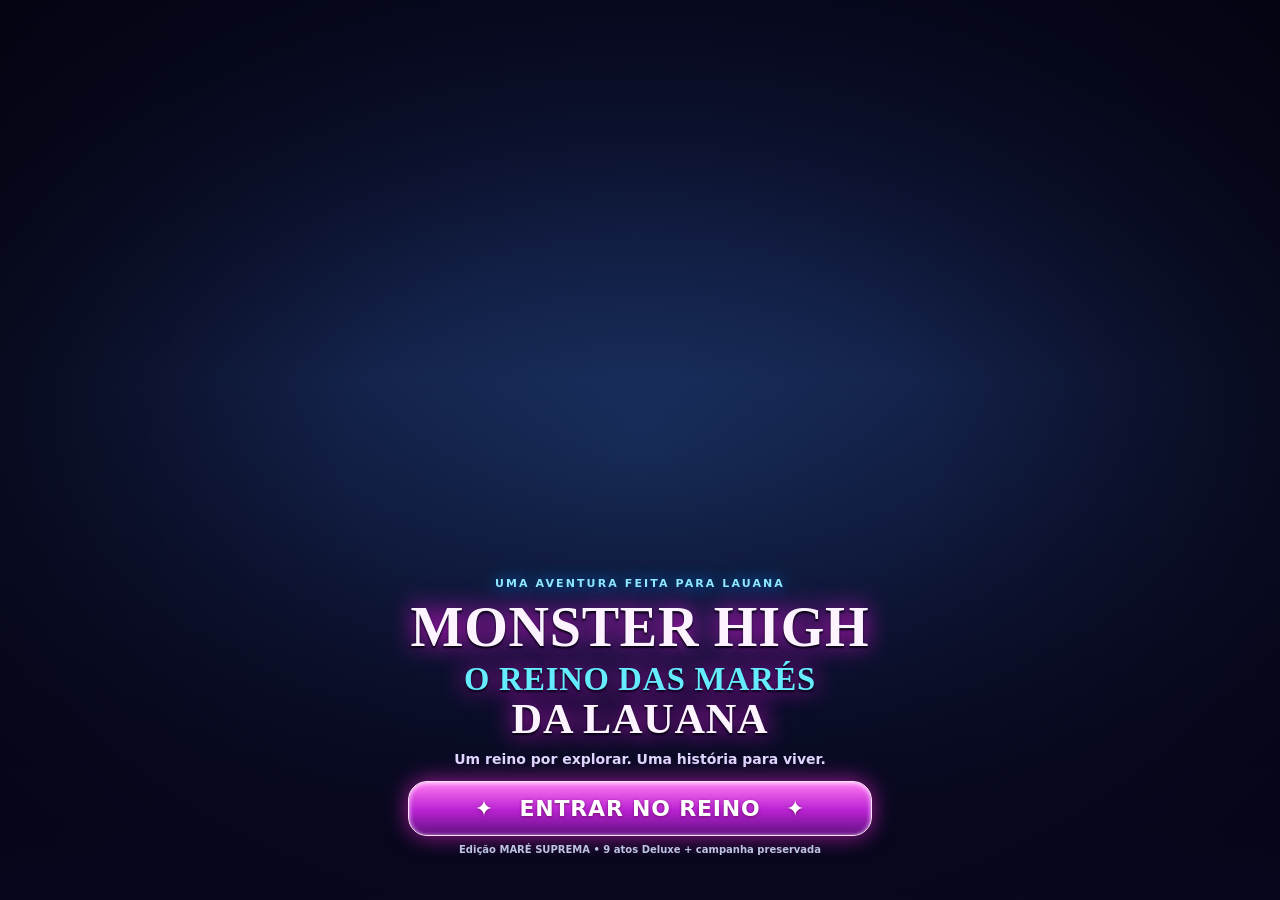
==== index.html @ b72627ac "Add files via upload" ====
<!DOCTYPE html><html lang="pt-BR"><head><meta charset="utf-8"><meta name="viewport" content="width=device-width,initial-scale=1,maximum-scale=1,viewport-fit=cover,user-scalable=no"><meta name="theme-color" content="#08091f"><meta name="apple-mobile-web-app-capable" content="yes"><title>O Reino das Marés da Lauana — Edição MARÉ SUPREMA</title><link rel="manifest" href="manifest.webmanifest"><link rel="stylesheet" href="style.css"></head><body>
<div id="app">
 <main id="opening" class="screen active">
   <div class="introArt"></div><div class="introShade"></div><div class="introContent"><div class="eyebrow">UMA AVENTURA FEITA PARA LAUANA</div><h1 class="logo"><span>MONSTER HIGH</span><strong>O REINO DAS MARÉS</strong><em>DA LAUANA</em></h1><p>Um reino por explorar. Uma história para viver.</p><button id="enterBtn" class="pinkBtn big">✦ &nbsp; ENTRAR NO REINO &nbsp; ✦</button><small>Edição MARÉ SUPREMA • 9 atos Deluxe + campanha preservada</small></div>
 </main>
 <main id="profile" class="screen"><div class="backdrop castle"></div><button class="navBack" data-screen="opening">← VOLTAR</button><div class="profileCard pane"><div class="profilePortrait"><img src="assets/portrait-lauana.webp" alt="Lauana"/></div><div class="profileBody"><div class="eyebrow">SEU PERFIL DE AVENTURA</div><h2>Bem-vinda ao reino</h2><p>Entre como convidada e preserve seu progresso neste aparelho. Contas online ainda não estão configuradas.</p><label for="playerName">NOME DA JOGADORA</label><input id="playerName" maxlength="24" value="Lauana" autocomplete="nickname"/><button id="guestBtn" class="pinkBtn">CONTINUAR A AVENTURA →</button><p class="smallnote">Seu jogo antigo permanece acessível em “Campanha completa”.</p></div></div></main>
 <main id="home" class="screen"><div class="backdrop castle"></div><div class="homeTop"><div class="playerMini"><img src="assets/portrait-lauana.webp" alt=""/><div><b id="greet">LAUANA</b><small id="achieved">GUARDIÃ DAS MARÉS</small></div></div><div class="topTitle">O REINO <span>DAS MARÉS</span></div><div class="topMoney"><span id="pearlBalance">◈ 0</span><button class="squareIcon" id="settingsQuick" aria-label="Opções">⚙</button></div></div><div class="homeBody"><nav class="navRail pane"><div class="railTitle">ESCOLHA SUA AVENTURA</div><button class="navItem on" data-target="mission">✦ <span>AVENTURA RENASCIDA</span></button><button class="navItem" data-target="continue">▶ <span>CONTINUAR</span></button><button class="navItem" data-target="beach">☀ <span>NOVA FASE: PRAIA</span></button><button class="navItem" data-target="heroes">♛ <span>PERSONAGENS</span></button><button class="navItem" data-target="outfits">◇ <span>ROUPAS E CAUDAS</span></button><button class="navItem" data-target="worlds">◈ <span>PORTAIS</span></button><button class="navItem" data-target="grove">✦ <span>JARDIM DAS CONSTELAÇÕES</span></button><button class="navItem" data-target="temple">🔱 <span>TEMPLO DAS CORRENTES</span></button><button class="navItem newArena" data-target="arena">✹ <span>ARENA DAS MARÉS • NOVO</span></button><button class="navItem" data-target="prism">💠 <span>GALERIA DOS PRISMAS</span></button><button class="navItem" data-target="leviathan">🐉 <span>CHEFE: LEVIATÃ</span></button><button class="navItem" data-target="rescue">⚡ <span>RESGATE FINAL: JONATHAS</span></button><button class="navItem" data-target="classic">☷ <span>CAMPANHA COMPLETA</span></button><button class="navItem" data-target="options">⚙ <span>CONFIGURAÇÕES</span></button></nav><div class="homeCarousel pane"><div class="headRow"><div><span class="eyebrow">PORTAL EM DESTAQUE</span><h2 id="slideTitle">Great Scarrier Reef</h2></div><div class="slideControls"><button id="slidePrev" aria-label="Anterior">❮</button><span id="slideCount">01 / 08</span><button id="slideNext" aria-label="Próximo">❯</button></div></div><div id="slideVisual" class="slideVisual"><div class="slideGradient"></div><div class="slideCaption"><b id="slideSubtitle">Mares encantados</b><p id="slideDetails">Uma aventura subaquática de verdade</p><div class="slideActions"><button id="slideAction" class="pinkBtn">▶ INICIAR AVENTURA</button><button id="seeWorld" class="glassBtn">CAMPANHA CLÁSSICA</button></div></div></div><div id="worldThumbs" class="worldThumbs"></div></div></div><div class="homeBottom"><span>✦ ECLIPSE • 9 ATOS • NOVOS PRISMAS E MOVIMENTOS</span><span id="saveStatus">PROGRESSO SALVO NESTE APARELHO</span></div></main>
 <main id="collection" class="screen"><div class="backdrop deep"></div><header class="screenHeader"><button class="navBack2" data-screen="home">← MENU</button><div><span class="eyebrow">O UNIVERSO DAS MARÉS</span><h2 id="collectionTitle">PERSONAGENS</h2></div><span class="smallnote">PRÉVIA ANIMADA</span></header><div class="collectionLayout"><div class="charGrid pane" id="charGrid"></div><div class="charShow pane"><div class="characterStage"><div class="glowRing"></div><div class="paperDoll" id="paperDoll"><img id="tailPreview" src="assets/lauana-sprite-tail-0.webp" alt=""/><img id="upperPreview" src="assets/lauana-sprite-upper-0.webp" alt=""/></div></div><div class="charSide"><span class="eyebrow" id="selectedTitle">GUARDIÃ DAS MARÉS</span><h2 id="heroDisplay">LAUANA</h2><p id="heroPower">Ondas mágicas e proteção de Jonathas.</p><div id="outfitPalette" class="outfitPalette"></div><div class="charActions"><button id="saveLook" class="pinkBtn">EQUIPAR VISUAL</button><button id="openOtherCollection" class="glassBtn">TROCAR PERSONAGEM</button></div><p class="smallnote">A roupa e a cauda são camadas animadas. Escolha uma sereia para liberar habilidades de combate próprias.</p></div></div></div></main>
 <main id="settings" class="screen"><div class="backdrop deep"></div><header class="screenHeader"><button class="navBack2" data-screen="home">← MENU</button><div><span class="eyebrow">PERSONALIZE SUA EXPERIÊNCIA</span><h2>CONFIGURAÇÕES</h2></div></header><div class="settingsPanel pane"><label>DIFICULDADE <select id="difficulty"><option value="iniciante">Iniciante</option><option value="normal">Normal</option><option value="dificil">Difícil</option><option value="profissional">Profissional</option></select></label><label>TIPO DE CONTROLE <select id="controlScheme"><option value="analog">Analógico virtual</option><option value="arrows">Botões direcionais</option></select></label><label>VOLUME DOS EFEITOS <input id="volume" type="range" min="0" max="100" value="45"/></label><label>PARTÍCULAS <select id="particles"><option value="high">Alta qualidade</option><option value="low">Econômico</option></select></label><button id="fullscreenBtn" class="pinkBtn">⛶ SOLICITAR TELA CHEIA</button><p class="smallnote">O navegador pode exigir um toque para liberar a tela cheia. Progresso salvo localmente; login real exige um servidor seguro.</p><div class="settingRow"><button id="exportSave" class="glassBtn">↓ EXPORTAR PROGRESSO</button><button id="importSave" class="glassBtn">↑ IMPORTAR PROGRESSO</button><input id="fileInput" type="file" accept=".json,application/json" hidden/></div></div></main>
 <main id="gameScreen" class="screen"><div id="stageFrame"><canvas id="gameCanvas" width="1152" height="648" aria-label="Fase jogável de Lauana"></canvas><div id="gameUi"><div class="hudTop"><div class="hudPlayer"><img src="assets/portrait-lauana.webp" alt=""/><div><b id="hudHero">LAUANA</b><div id="hearts" class="hearts">♥ ♥ ♥ ♥</div></div></div><div class="hudObjective"><span id="areaName">ESCOLA MONSTER HIGH</span><strong id="objective">ENCONTRE LAGOONA</strong></div><div class="hudRight"><span id="hudPearls">◈ 0</span><span id="hudSigils">✧ 0/2</span><button id="pauseBtn" aria-label="Pausar jogo">Ⅱ</button></div></div><div class="bossBar" id="bossBar"><small id="bossName">RAINHA ÁGUA-VIVA</small><div><i id="bossFill"></i></div></div><div class="tip" id="tip">Mova, ataque e use esquiva nas ameaças</div><div class="joystick" id="joystick"><div id="stick"></div></div><div class="dpad" id="dpad"><button data-hold="left">◀</button><button data-hold="up">▲</button><button data-hold="down">▼</button><button data-hold="right">▶</button></div><div class="actions"><button id="dashBtn" aria-label="Esquivar">➤<small>ESQUIVA</small></button><button id="interactBtn" aria-label="Interagir">✧<small>USAR</small></button><button id="attackBtn" aria-label="Atacar">⚔<small>ATAQUE</small></button><button id="specialBtn" aria-label="Invocar Jonathas">♛<small>JONATHAS</small></button></div><div class="gameToast" id="gameToast"></div></div><div class="modal" id="pauseModal"><div class="modalCard pane"><span class="eyebrow">AVENTURA PAUSADA</span><h2>O REINO ESPERA POR VOCÊ</h2><button id="resumeBtn" class="pinkBtn">▶ CONTINUAR</button><button id="restartBtn" class="glassBtn">↺ REINICIAR CAPÍTULO</button><button id="leaveBtn" class="glassBtn">⌂ MENU PRINCIPAL</button></div></div><div class="modal" id="endModal"><div class="modalCard pane"><span class="eyebrow">MISSÃO CONCLUÍDA</span><h2>O REINO DAS MARÉS FOI PROTEGIDO!</h2><p>Lauana e Jonathas protegeram as Marés. Novas aventuras os aguardam.</p><strong id="endReward">+ 16 PÉROLAS</strong><button id="endBack" class="pinkBtn">VOLTAR AO REINO</button><button id="endAgain" class="glassBtn">JOGAR NOVAMENTE</button></div></div></div></main>
</div><script src="game.js"></script><script>if('serviceWorker' in navigator && location.protocol.startsWith('http')) navigator.serviceWorker.register('./sw.js').catch(()=>{});</script></body></html>
---- style.css ----
:root{--cyan:#47ddff;--pink:#ff58eb;--glass:#0b0c29eb;--violet:#bc55ff;--purple:#5c259e}*{box-sizing:border-box}html,body{margin:0;width:100%;height:100%;overflow:hidden;background:#070719;color:#fcf3ff;font:600 14px system-ui,-apple-system,Segoe UI,Arial,sans-serif}button,input,select{font:inherit}button{cursor:pointer;touch-action:manipulation;color:inherit}button:focus-visible{outline:2px solid white;outline-offset:3px}#app{height:100dvh;position:relative;background:radial-gradient(circle at 70% 25%,#241364,#040719 75%);overflow:hidden}.screen{position:absolute;inset:0;display:none;overflow:auto}.screen.active{display:block}.eyebrow{font-size:11px;font-weight:800;letter-spacing:2.1px;color:#8de9ff;text-shadow:0 0 16px #008dff}.pane{border:1px solid #ac5aff8c;background:linear-gradient(120deg,#130b2eea,#091431ee);box-shadow:0 0 30px #7634d82b,inset 0 0 25px #422b8140;border-radius:16px;backdrop-filter:blur(12px)}.pinkBtn{background:linear-gradient(180deg,#ff7cf2,#ba22d3 53%,#621082);color:white;border:1px solid #ffe1ff;border-radius:12px;padding:13px 24px;box-shadow:0 0 22px #ff24e19d,inset 0 1px 5px #ffe5ff;font-weight:900;letter-spacing:.8px;text-shadow:0 1px 3px #751370;transition:transform .15s,filter .2s}.pinkBtn:hover{filter:brightness(1.14);transform:translateY(-1px)}.pinkBtn:active{transform:scale(.95)}.glassBtn{background:#171038c9;border:1px solid #a86cf9;border-radius:12px;padding:11px 17px;color:#f1e5ff;box-shadow:0 0 12px #743bba36}.glassBtn:active{background:#56278a}.screen h2{font-size:clamp(23px,2.9vw,42px);margin:6px 0 16px;line-height:1.1}.screen p{line-height:1.5}.smallnote{font-size:12px;color:#c1b6dc;font-weight:500}.introArt{position:absolute;inset:0;background:url('assets/cover-heroes.webp') center 28%/cover no-repeat,radial-gradient(#193160,#090621)}.introShade{position:absolute;inset:0;background:linear-gradient(0deg,#07071d 0,transparent 58%,#05051b75 100%),radial-gradient(ellipse at center,transparent 32%,#000a 100%)}.introContent{position:absolute;bottom:5%;left:0;width:100%;text-align:center;display:flex;flex-direction:column;align-items:center;gap:8px}.introContent .logo{font-family:Georgia,serif;text-shadow:0 2px 2px #070312,0 0 24px #ef14e9;font-size:clamp(21px,4vw,51px);margin:0;line-height:1.05;display:flex;flex-direction:column;align-items:center;letter-spacing:.7px}.logo span{font-size:1.1em}.logo strong{color:#65edff;font-size:.64em;margin-top:5px}.logo em{font-size:.83em;font-style:normal}.introContent p{margin:0 0 3px;color:#e0d7ff}.introContent small{color:#bec4e3;font-size:10px}.introContent .big{padding:14px 66px;font-size:22px;border-radius:19px}.backdrop{position:absolute;inset:0;filter:brightness(.7);z-index:0}.backdrop.castle{background:linear-gradient(110deg,#09051fe8,#0c092bb0),url('assets/realm-reino.webp') center/cover no-repeat}.backdrop.deep{background:linear-gradient(135deg,#070826df,#0c0921dd),url('assets/realm-recife.webp') center/cover no-repeat}.navBack{position:absolute;top:20px;left:25px;z-index:2;border:1px solid #a362ff;background:#160c38;padding:10px 17px;border-radius:9px}.profileCard{position:relative;display:grid;grid-template-columns:42% 58%;width:min(850px,92vw);min-height:380px;margin:min(13vh,90px) auto;overflow:hidden}.profilePortrait{position:relative;overflow:hidden;background:radial-gradient(circle,#293e87,#160f37 70%)}.profilePortrait:before{content:'';position:absolute;inset:0;background:radial-gradient(circle at 45% 55%,#2fe4ff44,transparent 50%)}.profilePortrait img{width:100%;height:100%;object-fit:cover;object-position:top;mask-image:linear-gradient(#000 65%,transparent)}.profileBody{padding:35px;display:flex;flex-direction:column;gap:12px;justify-content:center}.profileBody h2{margin:0}.profileBody p{color:#bfc4e1;margin:0}.profileBody label{font-size:11px;color:#9eeaff;margin-top:8px}.profileBody input{background:#060e29;border:1px solid #7f5fd8;color:white;padding:13px;border-radius:9px}.homeTop,.homeBody,.homeBottom{position:relative}.homeTop{height:73px;display:flex;justify-content:space-between;align-items:center;padding:8px 2.4vw;background:#08071ddc;border-bottom:1px solid #8b4ed8}.playerMini{display:flex;align-items:center;gap:8px}.playerMini img{width:44px;height:47px;border-radius:9px;object-fit:cover;object-position:top;border:1px solid #e46bff}.playerMini small{display:block;color:#9de6ff;font-size:9px;margin-top:4px}.topTitle{font:900 25px Georgia,serif;text-shadow:0 0 15px #b100e5}.topTitle span{color:#54dfff}.topMoney{display:flex;gap:7px;align-items:center}.topMoney span{border:1px solid #4768bb;padding:10px;border-radius:8px;background:#071334;color:#8afaff}.squareIcon{border:1px solid #8152ce;background:#230e3d;border-radius:8px;padding:10px}.homeBody{height:calc(100dvh - 107px);display:grid;grid-template-columns:minmax(195px,29%) minmax(0,1fr);gap:14px;padding:14px 2.4vw 5px}.navRail{padding:13px;display:flex;flex-direction:column;gap:7px;overflow:auto}.railTitle{font-size:10px;letter-spacing:1.5px;color:#b8b3dd;margin-bottom:6px}.navItem{background:linear-gradient(95deg,#190e42,#0a1233);border:1px solid #8151c4;border-radius:9px;padding:11px 10px;display:flex;align-items:center;gap:11px;text-align:left;font-size:15px;font-weight:800;box-shadow:inset 0 0 10px #60217b3a}.navItem:first-letter{color:#eb56e5}.navItem.on,.navItem:hover{border-color:#f67bff;box-shadow:0 0 14px #a125d677;background:linear-gradient(90deg,#70229c,#1a1241)}.homeCarousel{padding:16px;display:flex;flex-direction:column;gap:10px;min-width:0;overflow:hidden}.headRow{display:flex;align-items:center;justify-content:space-between}.headRow h2{font-size:clamp(20px,3vw,31px);margin:2px 0}.slideControls{display:flex;align-items:center;gap:9px}.slideControls button{border:1px solid #b36aee;background:#210e47;padding:10px;border-radius:8px}.slideVisual{position:relative;flex:1;min-height:130px;background:url('assets/realm-recife.webp') center/cover no-repeat;border:1px solid #68caff;border-radius:12px;overflow:hidden}.slideGradient{position:absolute;inset:24% 0 0;background:linear-gradient(transparent,#06071cf7)}.slideCaption{position:absolute;bottom:18px;left:18px;right:18px}.slideCaption b{font-size:24px;text-shadow:0 0 10px #000}.slideCaption p{margin:6px 0 13px;color:#c6eaf5}.slideActions{display:flex;gap:9px;flex-wrap:wrap}.worldThumbs{display:flex;gap:8px;min-height:61px;overflow-x:auto}.worldThumbs button{flex:1;min-width:60px;padding:0;border:2px solid #6e4abb;border-radius:8px;background:#140a38;overflow:hidden}.worldThumbs button.active{border-color:#58e4ff;box-shadow:0 0 12px #02d5ff}.worldThumbs img{width:100%;height:57px;display:block;object-fit:cover}.homeBottom{height:34px;display:flex;justify-content:space-between;padding:4px 3vw;color:#938ebc;font-size:10px}.screenHeader{position:relative;display:flex;align-items:center;justify-content:space-between;margin:18px 3vw;gap:18px}.screenHeader h2{margin:4px 0}.navBack2{border:1px solid #b465f3;border-radius:9px;background:#1f0a43;padding:12px}.collectionLayout{position:relative;display:grid;grid-template-columns:36% 1fr;gap:16px;margin:0 3vw 20px;height:calc(100dvh - 112px)}.charGrid{padding:14px;display:grid;grid-template-columns:repeat(3,1fr);gap:8px;overflow:auto}.charGrid button{padding:0 0 7px;border:1px solid #9658e5;border-radius:9px;background:#130b30;color:white;overflow:hidden;font-size:11px}.charGrid button.selected{border-color:#4adfff;box-shadow:0 0 13px #00baf5}.charGrid img{width:100%;height:min(18vh,130px);object-fit:cover;object-position:top;display:block}.charShow{display:flex;align-items:center;padding:18px;overflow:auto;gap:12px}.characterStage{position:relative;flex:1;height:100%;min-height:310px;display:grid;place-items:center;overflow:hidden;background:radial-gradient(circle at 50% 62%,#235f93ab,#12104a20 55%,transparent)}.glowRing{position:absolute;width:80%;aspect-ratio:1;border-radius:50%;border:1px solid #69deffa3;box-shadow:0 0 55px #157aff55,inset 0 0 34px #39d9ff36;animation:pulse 3s ease-in-out infinite}.paperDoll{width:min(38vw,320px);height:min(72vh,440px);position:relative;filter:drop-shadow(0 0 24px #3ef1ff7d);animation:float 2.7s ease-in-out infinite}.paperDoll img{position:absolute;width:100%;height:100%;object-fit:contain}.paperDoll #tailPreview{transform-origin:49% 48%;animation:tail 1.6s ease-in-out infinite}.paperDoll #upperPreview{animation:breathe 2s infinite}.charSide{width:235px;display:flex;flex-direction:column;gap:11px}.charSide h2{margin:0}.charSide p{color:#c6c2df}.outfitPalette{display:grid;grid-template-columns:repeat(4,1fr);gap:6px}.outfitPalette button{height:48px;border:1px solid #ad6ad4;border-radius:9px;background:linear-gradient(145deg,var(--tint),#27104a);font-size:10px}.outfitPalette button.selected{border:2px solid white;box-shadow:0 0 12px var(--tint)}.charActions{display:flex;flex-direction:column;gap:7px}.settingsPanel{position:relative;width:min(680px,90vw);margin:0 auto 20px;padding:25px;display:grid;gap:16px}.settingsPanel label{display:flex;justify-content:space-between;align-items:center;gap:15px}.settingsPanel select,.settingsPanel input{padding:9px;background:#0a0e2c;color:#fff;border:1px solid #735ac2;border-radius:8px;max-width:50%}.settingRow{display:flex;gap:12px;flex-wrap:wrap}#gameScreen{background:#030b21;overflow:hidden}#stageFrame{position:absolute;top:50%;left:50%;transform:translate(-50%,-50%);width:min(100vw,177.77778dvh);aspect-ratio:16/9;max-height:100dvh;overflow:hidden;border:1px solid #2e79b8}#gameCanvas{width:100%;height:100%;display:block;touch-action:none}#gameUi{position:absolute;inset:0;pointer-events:none}.hudTop{position:absolute;left:1.8%;top:2%;right:1.8%;display:flex;align-items:start;justify-content:space-between;gap:9px;font-size:clamp(10px,1.1vw,15px);text-shadow:0 2px 8px #03000d}.hudPlayer,.hudObjective,.hudRight{background:#080c31b8;border:1px solid #588fd6a3;border-radius:10px;padding:6px 10px;display:flex;gap:10px;align-items:center;backdrop-filter:blur(5px)}.hudPlayer img{width:39px;height:39px;border-radius:50%;object-fit:cover;object-position:top;border:1px solid #d95aff}.hudPlayer b,.hudObjective strong{display:block;font-size:11px}.hearts{color:#ff5a9e;letter-spacing:2px;font-size:18px}.hudObjective{display:block;text-align:center}.hudObjective span{display:block;color:#6ce6ff;font-size:10px}.hudRight button{pointer-events:auto;border:1px solid #af63ff;background:#211041;color:#fff;border-radius:6px;padding:7px 10px}.bossBar{display:none;position:absolute;top:15%;left:30%;width:40%;text-align:center;font-size:12px;color:#ffa2ea;text-shadow:0 0 10px #df00d4}.bossBar div{height:9px;border-radius:9px;border:1px solid #e7b1f9;background:#220b40;margin-top:4px;overflow:hidden}.bossBar i{display:block;width:100%;height:100%;background:linear-gradient(90deg,#f029d0,#ff91ef)}.tip{position:absolute;left:25%;right:25%;top:22%;text-align:center;color:#d6f2ff;font-size:12px;opacity:.85;text-shadow:0 1px 8px black}.joystick,.dpad,.actions{pointer-events:auto;position:absolute;bottom:5.3%}.joystick{left:4.3%;width:19%;max-width:125px;aspect-ratio:1;border-radius:50%;border:2px solid #b6b8f88a;background:radial-gradient(#4269a84a,#070c33a8);box-shadow:0 0 25px #2559f45c;touch-action:none}.joystick:before{content:'';position:absolute;inset:15%;border:1px solid #7ebce85a;border-radius:50%}#stick{position:absolute;left:30%;top:30%;width:40%;height:40%;border-radius:50%;background:linear-gradient(#bbd9ff,#436fdb);box-shadow:0 0 13px #64eaff}.dpad{display:none;left:4%;width:19%;height:27%}.dpad button{position:absolute;width:32%;height:41%;background:#151b52c9;border:1px solid #a08df4;border-radius:12px;font-size:15px}.dpad [data-hold=left]{left:0;top:45%}.dpad [data-hold=right]{right:0;top:45%}.dpad [data-hold=up]{left:34%;top:0}.dpad [data-hold=down]{left:34%;bottom:0}.actions{right:3.5%;width:25%;height:36%}.actions button{position:absolute;border:1px solid #a2dfff;background:radial-gradient(#1877c7e8,#100a3ce5);width:29%;aspect-ratio:1;border-radius:50%;font-size:clamp(18px,2.8vw,30px);box-shadow:0 0 18px #11adff55,inset 0 0 12px #1ad9ff4d;display:flex;align-items:center;justify-content:center;flex-direction:column;touch-action:none}.actions button:active,.actions button.pressed{transform:scale(.92);background:#a922d4}.actions small{font-size:clamp(6px,.65vw,9px);font-weight:900}.actions #attackBtn{right:0;top:35%;width:36%}.actions #dashBtn{right:41%;top:52%}.actions #interactBtn{right:4%;top:0}.actions #specialBtn{right:51%;top:0;background:radial-gradient(#d447e2ee,#391055)}.gameToast{position:absolute;top:45%;left:26%;width:48%;text-align:center;font-size:clamp(12px,2vw,24px);text-shadow:0 0 12px #070b20,0 0 8px #030b20;transition:opacity .25s}.modal{display:none;position:absolute;inset:0;background:#030319bc;backdrop-filter:blur(8px);pointer-events:auto;justify-content:center;align-items:center}.modal.open{display:flex}.modalCard{width:min(420px,80%);padding:30px;display:flex;align-items:center;text-align:center;flex-direction:column;gap:12px}.modalCard h2{font-size:24px}.modalCard button{width:95%}.modalCard p{line-height:1.6}.modalCard strong{color:#83edff;font-size:20px}@keyframes float{50%{transform:translateY(-9px)}}@keyframes pulse{50%{transform:scale(1.04);opacity:.7}}@keyframes tail{50%{transform:rotate(6deg)}}@keyframes breathe{50%{transform:translateY(2px)}}@media(pointer:fine){.joystick,.dpad,.actions{opacity:.08;pointer-events:none}}@media(max-width:900px){.introContent{bottom:3%}.introContent .big{font-size:15px;padding:8px 29px}.introContent p{font-size:10px}.introContent small{font-size:8px}.eyebrow{font-size:8px;letter-spacing:1px}.homeTop{height:43px;padding:3px 10px}.playerMini img{width:31px;height:31px}.playerMini b{font-size:10px}.playerMini small{font-size:7px}.topTitle{font-size:15px}.topMoney span{font-size:10px;padding:6px}.squareIcon{padding:5px}.homeBody{height:calc(100dvh - 57px);padding:5px 8px;gap:7px;grid-template-columns:31% 1fr}.navRail{padding:7px;gap:4px}.railTitle{font-size:7px;margin:0}.navItem{padding:5px;font-size:10px;gap:5px;min-height:25px}.homeCarousel{padding:6px;gap:3px}.headRow h2{font-size:15px}.slideControls{gap:3px;font-size:8px}.slideControls button{padding:5px}.slideCaption{left:9px;bottom:8px}.slideCaption b{font-size:14px}.slideCaption p{font-size:9px;margin:2px 0 5px}.slideActions{gap:5px}.slideActions button{font-size:9px;padding:7px}.worldThumbs{min-height:32px}.worldThumbs img{height:30px}.homeBottom{height:13px;font-size:7px}.profileCard{min-height:0;margin:8vh auto;width:min(700px,89vw)}.profileBody{padding:12px;gap:6px}.profileBody h2{font-size:21px}.profileBody p{font-size:10px}.profileBody input{padding:7px}.profileBody .pinkBtn{padding:8px;font-size:11px}.screenHeader{margin:6px 8px}.screenHeader h2{font-size:18px}.collectionLayout{height:calc(100dvh - 56px);margin:0 8px 8px;gap:5px}.charGrid{padding:5px;gap:3px}.charGrid img{height:44px}.charGrid button{font-size:8px}.charShow{padding:5px;gap:5px}.characterStage{min-height:0}.paperDoll{height:min(68vh,270px);width:min(30vw,140px)}.charSide{width:33%;gap:3px}.charSide h2{font-size:16px}.charSide p{font-size:9px;margin:0}.outfitPalette{gap:3px}.outfitPalette button{height:24px;font-size:7px}.charActions{gap:3px}.charActions button{font-size:8px;padding:5px}.settingsPanel{padding:9px;gap:7px}.settingsPanel label{font-size:10px}.settingsPanel p{font-size:8px}.settingsPanel button{font-size:9px;padding:7px}.hudPlayer,.hudObjective,.hudRight{padding:3px 6px;gap:4px}.hudPlayer img{width:27px;height:27px}.hudPlayer b,.hudObjective strong{font-size:8px}.hudObjective span{font-size:7px}.hearts{font-size:12px}.hudRight{font-size:9px}.hudRight button{padding:3px}.tip{top:16%;font-size:9px}.actions{right:2%;width:28%;height:45%}.joystick{width:17%;bottom:9%}.homeBottom{display:none}}
@media(orientation:portrait) and (max-width:640px){#opening .introArt{background-position:43% center}.homeBody{grid-template-columns:1fr;height:auto}.homeTop{height:auto;min-height:54px}.homeCarousel{min-height:360px}.homeBottom{display:none}.navRail{display:grid;grid-template-columns:repeat(2,1fr)}.navRail .railTitle{grid-column:1/-1}.profileCard{grid-template-columns:1fr;max-width:360px;margin:9vh auto}.profilePortrait{height:150px}.profileBody{padding:18px}.collectionLayout{display:block;height:auto}.charGrid{grid-template-columns:repeat(5,1fr);height:180px}.charShow{height:460px}.characterStage{height:100%;min-height:0}.charSide{width:40%}#gameScreen:after{content:'Para jogar melhor, gire o celular na horizontal';position:absolute;bottom:1.5%;left:0;right:0;text-align:center;font-size:11px;color:#b5e7fa;pointer-events:none}}

@media (orientation:landscape) and (max-height:520px){#stageFrame{width:100vw;height:100dvh;max-height:100dvh;aspect-ratio:auto}.introContent .logo{font-size:clamp(20px,3.6vw,35px)}.introContent .big{font-size:14px;padding:8px 35px}}

/* Renascida — better tactile HUD and clearer focus */
#gameScreen canvas{image-rendering:auto;filter:saturate(1.14) contrast(1.055)}
#gameScreen button{touch-action:none;user-select:none;-webkit-user-select:none}
@media (pointer:coarse) and (orientation:landscape){
 #gameScreen .actBtn{backdrop-filter:blur(9px);opacity:.86}
 #gameScreen .hud{backdrop-filter:blur(12px)}
}
@media (prefers-reduced-motion:reduce){*,*:before,*:after{transition-duration:.01ms!important;animation-duration:.01ms!important}}

/* EDIÇÃO AURORA — melhorias de clareza e acessibilidade mobile */
.navRail{overflow-y:auto;overscroll-behavior:contain;scrollbar-color:#a952de transparent}.navItem{min-height:41px;transition:transform .15s ease,background .15s ease}.navItem:active{transform:scale(.97)}
#gameScreen .hudTop{background:linear-gradient(180deg,#090d30ed,#080d29b8 85%,transparent)}
#gameScreen .actions button{box-shadow:0 0 17px #24bcff45,inset 0 0 13px #3cacf34d;border:2px solid #8bdeff99}
#gameScreen #specialBtn{border-color:#ff93e9b9;box-shadow:0 0 19px #f849da58}
@media(max-height:560px) and (orientation:landscape){.navRail .navItem{min-height:31px;padding-block:4px}.homeTop{min-height:42px}.homeBottom{display:none}}

.navItem:focus-visible,.pinkBtn:focus-visible,.glassBtn:focus-visible{outline:3px solid #87f2ff;outline-offset:3px}

/* HORIZONTE: polish on the mobile HUD and visible ability confirmation */
#gameScreen .actions button{transition:transform .09s ease,box-shadow .16s ease}
#gameScreen .actions button:active{transform:scale(.86);box-shadow:0 0 28px #9cebff}
#gameScreen .hudTop{backdrop-filter:blur(3px)}
.charGrid button.selected{outline:2px solid #8cf5ff;box-shadow:0 0 20px #6de8ff79}
#slideVisual{background-position:center;background-size:cover}
@media (pointer:coarse) and (orientation:landscape) { #gameScreen .actions{right:3.5%;width:27%} #gameScreen .joystick{opacity:.85}}

/* Edição Eclipse: interface mobile e feedback de combate */
#stageFrame{border-color:#65daff99;box-shadow:0 0 42px #146fff36}
.hudPlayer,.hudObjective,.hudRight{background:#050a26df;border:1px solid #66dffd90;box-shadow:0 7px 20px #04051b8c,inset 0 0 18px #5070cc2a}
.actions button{transition:transform .09s ease,opacity .12s ease,filter .15s ease;border:2px solid #81dfff}
.actions button:active{filter:brightness(1.6)}
#specialBtn{border-color:#ffc4ff!important;box-shadow:0 0 20px #c84bffbb,inset 0 0 20px #ab31fd55!important}
.gameToast{font-weight:900;-webkit-text-stroke:.3px #132345}
.navRail{scrollbar-width:thin;scrollbar-color:#c968ef55 transparent}
@media(max-width:900px){.hudPlayer img{width:31px;height:31px}.actions{right:2%;width:28%;bottom:4%}.joystick{left:4%;bottom:5%}.hudObjective{max-width:42%}}

/* Maré Suprema: call-to-action for repeatable arena */
.navItem.newArena{border:1px solid rgba(255,196,112,.65);background:linear-gradient(105deg,rgba(123,40,125,.7),rgba(53,106,147,.65));box-shadow:inset 0 0 20px rgba(255,179,91,.13)}
.navItem.newArena span{color:#fff2d1;font-weight:900}
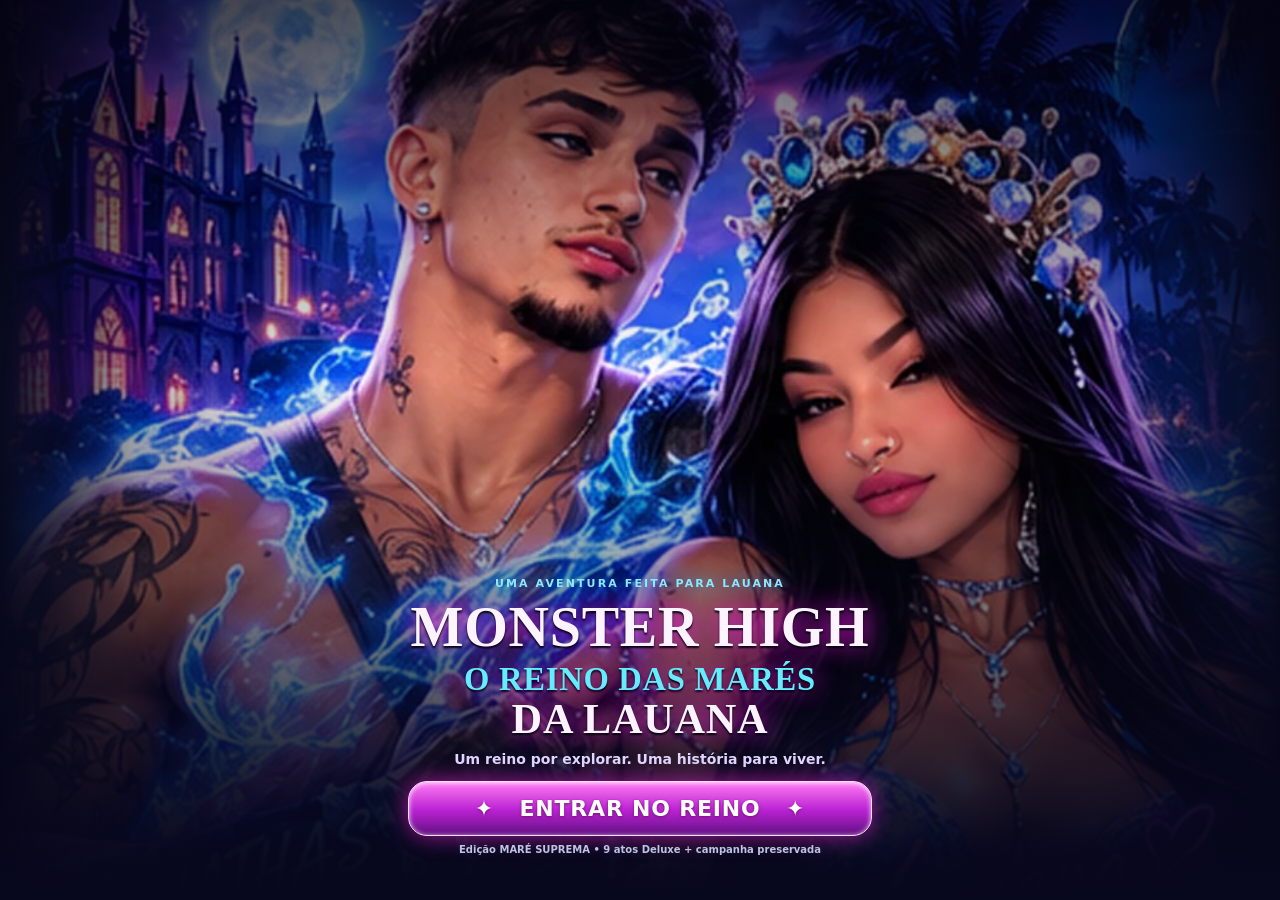
==== commit 87739411: "Add files via upload" ====
--- a/index.html
+++ b/index.html
@@ -1,11 +1,500 @@
-<!DOCTYPE html><html lang="pt-BR"><head><meta charset="utf-8"><meta name="viewport" content="width=device-width,initial-scale=1,maximum-scale=1,viewport-fit=cover,user-scalable=no"><meta name="theme-color" content="#08091f"><meta name="apple-mobile-web-app-capable" content="yes"><title>O Reino das Marés da Lauana — Edição MARÉ SUPREMA</title><link rel="manifest" href="manifest.webmanifest"><link rel="stylesheet" href="style.css"></head><body>
+<!DOCTYPE html><html lang="pt-BR"><head><meta charset="utf-8"><meta name="viewport" content="width=device-width,initial-scale=1,maximum-scale=1,viewport-fit=cover,user-scalable=no"><meta name="theme-color" content="#08091f"><meta name="apple-mobile-web-app-capable" content="yes"><title>O Reino das Marés da Lauana — Edição MARÉ SUPREMA</title><style>:root{--cyan:#47ddff;--pink:#ff58eb;--glass:#0b0c29eb;--violet:#bc55ff;--purple:#5c259e}*{box-sizing:border-box}html,body{margin:0;width:100%;height:100%;overflow:hidden;background:#070719;color:#fcf3ff;font:600 14px system-ui,-apple-system,Segoe UI,Arial,sans-serif}button,input,select{font:inherit}button{cursor:pointer;touch-action:manipulation;color:inherit}button:focus-visible{outline:2px solid white;outline-offset:3px}#app{height:100dvh;position:relative;background:radial-gradient(circle at 70% 25%,#241364,#040719 75%);overflow:hidden}.screen{position:absolute;inset:0;display:none;overflow:auto}.screen.active{display:block}.eyebrow{font-size:11px;font-weight:800;letter-spacing:2.1px;color:#8de9ff;text-shadow:0 0 16px #008dff}.pane{border:1px solid #ac5aff8c;background:linear-gradient(120deg,#130b2eea,#091431ee);box-shadow:0 0 30px #7634d82b,inset 0 0 25px #422b8140;border-radius:16px;backdrop-filter:blur(12px)}.pinkBtn{background:linear-gradient(180deg,#ff7cf2,#ba22d3 53%,#621082);color:white;border:1px solid #ffe1ff;border-radius:12px;padding:13px 24px;box-shadow:0 0 22px #ff24e19d,inset 0 1px 5px #ffe5ff;font-weight:900;letter-spacing:.8px;text-shadow:0 1px 3px #751370;transition:transform .15s,filter .2s}.pinkBtn:hover{filter:brightness(1.14);transform:translateY(-1px)}.pinkBtn:active{transform:scale(.95)}.glassBtn{background:#171038c9;border:1px solid #a86cf9;border-radius:12px;padding:11px 17px;color:#f1e5ff;box-shadow:0 0 12px #743bba36}.glassBtn:active{background:#56278a}.screen h2{font-size:clamp(23px,2.9vw,42px);margin:6px 0 16px;line-height:1.1}.screen p{line-height:1.5}.smallnote{font-size:12px;color:#c1b6dc;font-weight:500}.introArt{position:absolute;inset:0;background:url('[data-uri]') center 28%/cover no-repeat,radial-gradient(#193160,#090621)}.introShade{position:absolute;inset:0;background:linear-gradient(0deg,#07071d 0,transparent 58%,#05051b75 100%),radial-gradient(ellipse at center,transparent 32%,#000a 100%)}.introContent{position:absolute;bottom:5%;left:0;width:100%;text-align:center;display:flex;flex-direction:column;align-items:center;gap:8px}.introContent .logo{font-family:Georgia,serif;text-shadow:0 2px 2px #070312,0 0 24px #ef14e9;font-size:clamp(21px,4vw,51px);margin:0;line-height:1.05;display:flex;flex-direction:column;align-items:center;letter-spacing:.7px}.logo span{font-size:1.1em}.logo strong{color:#65edff;font-size:.64em;margin-top:5px}.logo em{font-size:.83em;font-style:normal}.introContent p{margin:0 0 3px;color:#e0d7ff}.introContent small{color:#bec4e3;font-size:10px}.introContent .big{padding:14px 66px;font-size:22px;border-radius:19px}.backdrop{position:absolute;inset:0;filter:brightness(.7);z-index:0}.backdrop.castle{background:linear-gradient(110deg,#09051fe8,#0c092bb0),url('[data-uri]') center/cover no-repeat}.backdrop.deep{background:linear-gradient(135deg,#070826df,#0c0921dd),url('[data-uri]